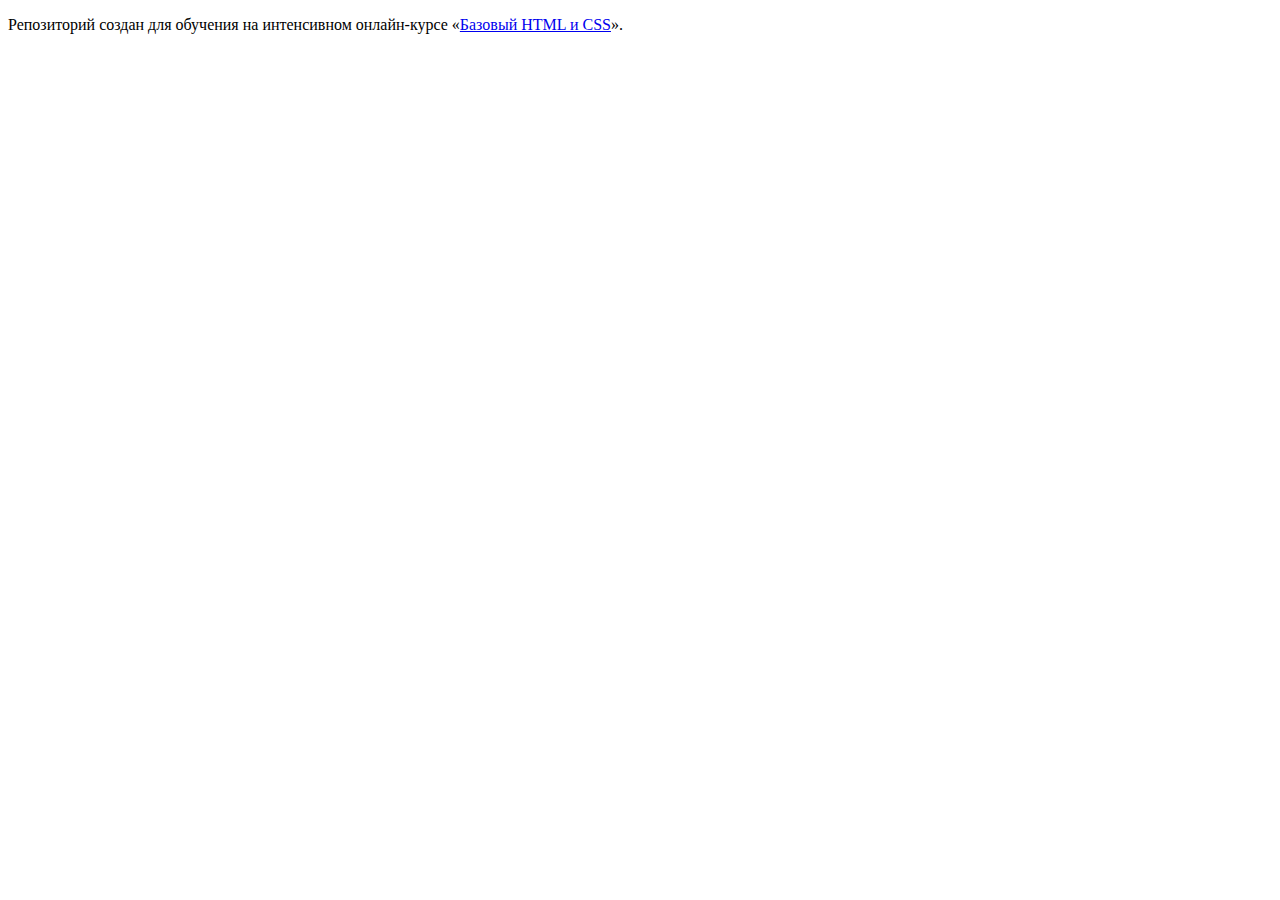
==== index.html @ 399014eb ":hatching_chick:" ====
<!DOCTYPE html>
<html lang="ru">
  <head>
    <meta charset="utf-8">
    <title>HTML Academy: Барбершоп</title>
  </head>
  <body>

    <p>Репозиторий создан для обучения на интенсивном онлайн‑курсе «<a href="https://htmlacademy.ru/intensive/htmlcss">Базовый HTML и CSS</a>».</p>

  </body>
</html>
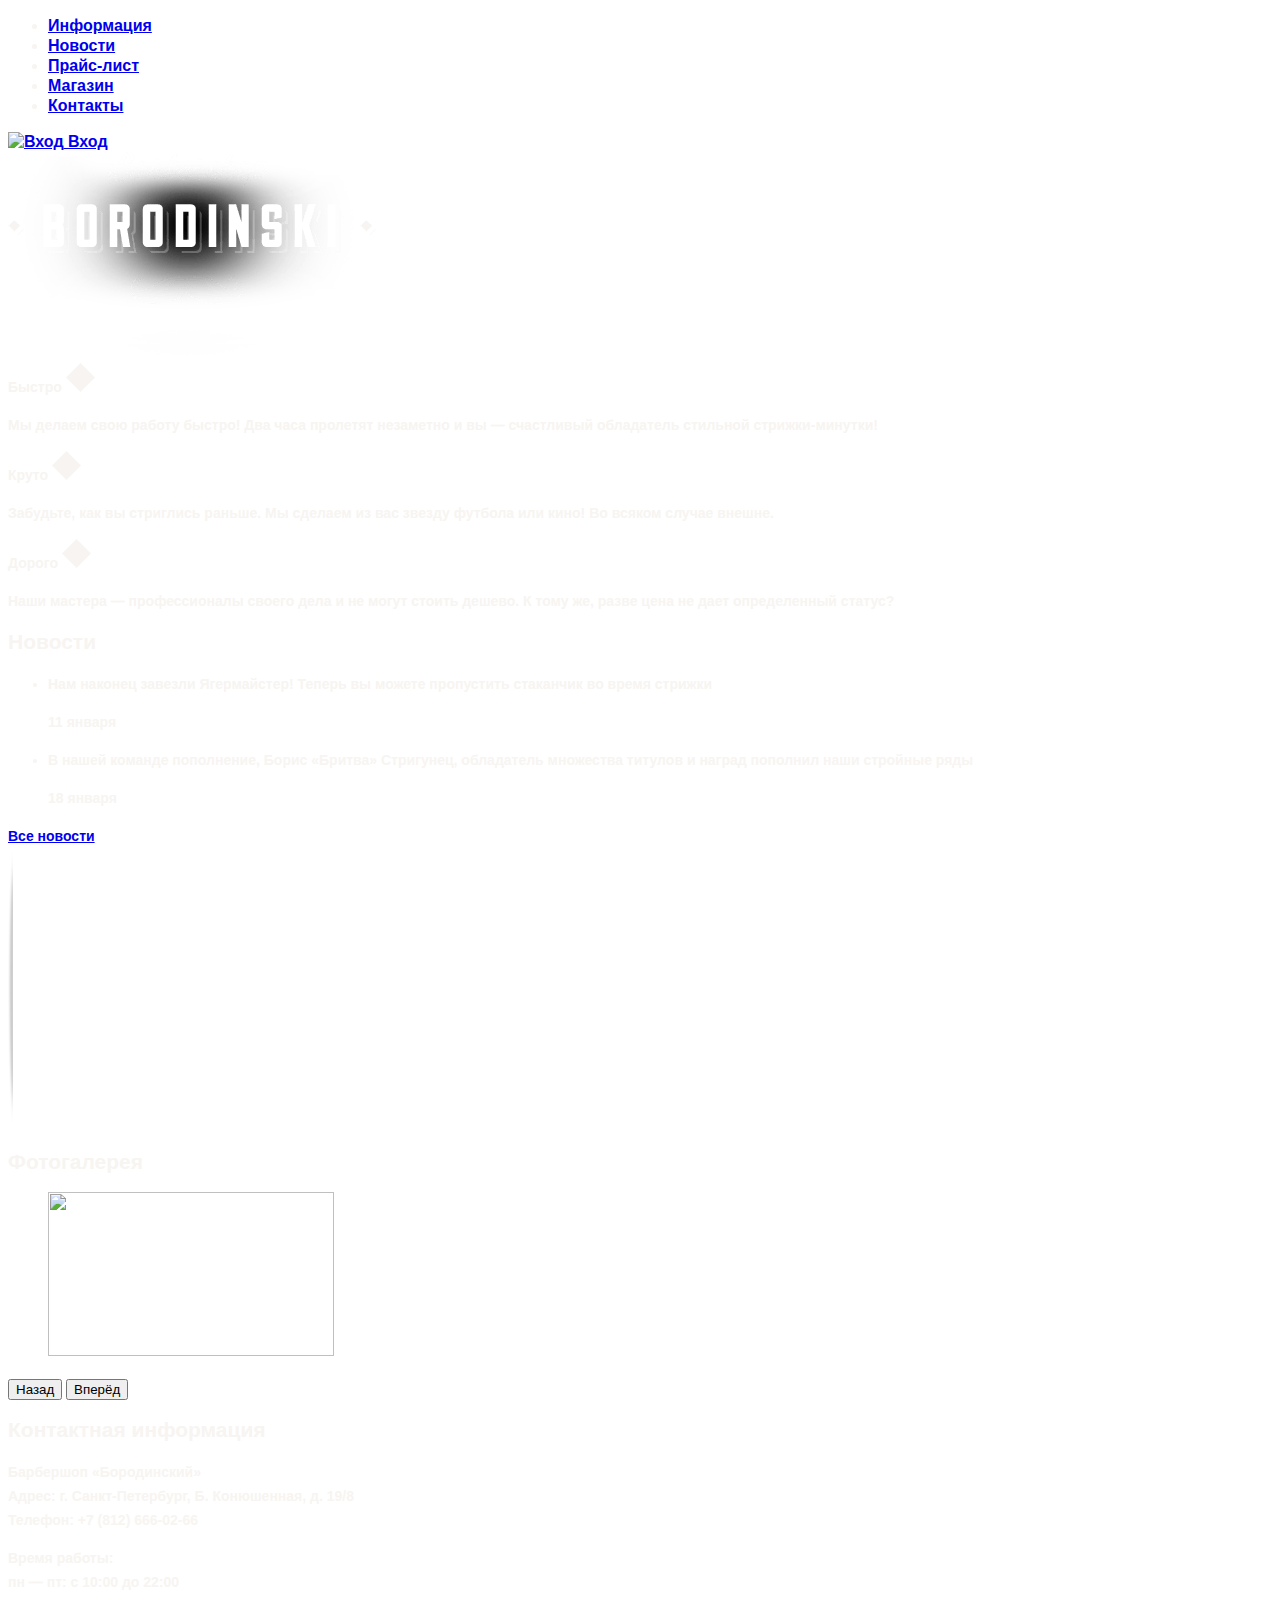
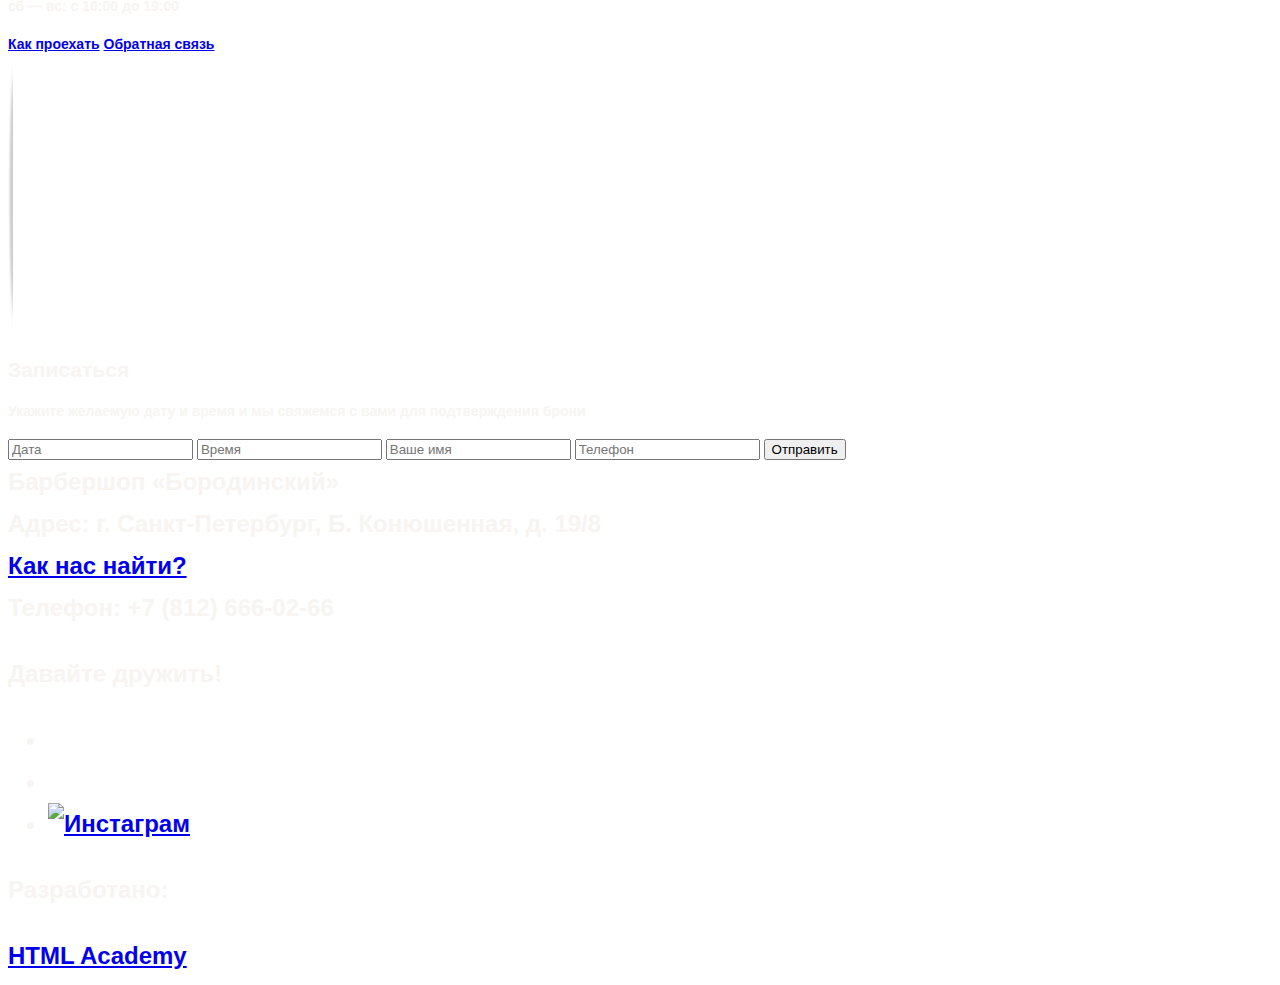
==== commit 6b48d37e: "Картинки, разметка с размерами, стили, подключение стилей" ====
--- a/index.html
+++ b/index.html
@@ -2,11 +2,144 @@
 <html lang="ru">
   <head>
     <meta charset="utf-8">
-    <title>HTML Academy: Барбершоп</title>
+    <title>Барбершоп «Бородинский»</title>
+    <link href="css/style.css" rel="stylesheet">
   </head>
   <body>
-
-    <p>Репозиторий создан для обучения на интенсивном онлайн‑курсе «<a href="https://htmlacademy.ru/intensive/htmlcss">Базовый HTML и CSS</a>».</p>
-
+    <header class="main-header">
+      <div class="container">
+        <nav class="main-navigation">
+          <ul>
+            <li>
+              <a href="#">Информация</a>
+            </li>
+            <li>
+              <a href="#">Новости</a>
+            </li>
+            <li>
+              <a href="#">Прайс-лист</a>
+            </li>
+            <li>
+              <a href="#">Магазин</a>
+            </li>
+            <li>
+              <a href="#">Контакты</a>
+            </li>
+          </ul>
+        </nav>
+        <div class="user-block">
+          <a class="login" href="#">
+            <img src="img/icon-login.png" width="18" height="16" alt="Вход">
+          Вход</a>
+        </div>
+      </div>
+    </header>
+    <main class="container">
+      <div class="index-logo">
+        <img src="img/BORODINSKI Logo.png" width="368" height="204" alt="Барбершоп «Бородинский»">
+      </div>
+      <section class="features">
+        <div class="features-item">
+          <b class="features-name">Быстро</b>
+            <img src="img/Shape 1.svg" width="29" height="29" alt="ромб">
+          <p>Мы делаем свою работу быстро! Два часа пролетят незаметно и вы — счастливый обладатель стильной стрижки-минутки!</p>
+        </div>
+        <div class="features-item">
+          <b class="features-name">Круто</b>
+            <img src="img/Shape 1.svg" width="29" height="29" alt="ромб">
+          <p>Забудьте, как вы стриглись раньше. Мы сделаем из вас звезду футбола или кино! Во всяком случае внешне.</p>
+        </div>
+        <div class="features-item">
+          <b class="features-name">Дорого</b>
+            <img src="img/Shape 1.svg" width="29" height="29" alt="ромб">
+          <p>Наши мастера — профессионалы своего дела и не могут стоить дешево. К тому же, разве цена не дает определенный статус?</p>
+        </div>
+      </section>
+      <div class="index-content">
+        <div class="index-content-left">
+          <h2 class="index-content-title">Новости</h2>
+          <ul class="news-preview">
+            <li>
+              <p>Нам наконец завезли Ягермайстер! Теперь вы можете пропустить стаканчик во время стрижки</p>
+              <time datetime="2016-01-11">11 января</time>
+            </li>
+            <li>
+              <p>В нашей команде пополнение, Борис «Бритва» Стригунец, обладатель множества титулов и наград пополнил наши стройные ряды</p>
+              <time datetime="2016-01-18">18 января</time>
+            </li>
+          </ul>
+          <a class="btn" href="#">Все новости</a>
+        </div>
+        <div class="index-content-divider">
+          <img src="img/Content_divider.png" width="8" height="278" alt="разделитель">
+        </div>
+        <div class="index-content-right">
+          <h2 class="index-content-title">Фотогалерея</h2>
+          <div class="gallery">
+            <figure class="gallery-content">
+              <img src="img/News-photo.jpg" width="286" height="164" alt="">
+            </figure>
+            <button class="btn gallery-prev" type="button">Назад</button>
+            <button class="btn gallery-next" type="button">Вперёд</button>
+          </div>
+        </div>
+      </div>
+      <div class="index-content">
+        <div class="index-content-left">
+          <h2 class="index-content-title">Контактная информация</h2>
+          <p>
+            Барбершоп «Бородинский»<br>
+            Адрес: г. Санкт-Петербург, Б. Конюшенная, д. 19/8<br>
+            Телефон: +7 (812) 666-02-66
+          </p>
+          <p>
+            Время работы:<br>
+            пн — пт: с 10:00 до 22:00<br>
+            сб — вс: с 10:00 до 19:00
+          </p>
+          <a class="btn" href="#">Как проехать</a>
+          <a class="btn" href="#">Обратная связь</a>
+        </div>
+        <div class="index-content-divider">
+          <img src="img/Content_divider.png" width="8" height="278" alt="разделитель">
+        </div>
+        <div class="index-content-right">
+          <h2 class="index-content-title">Записаться</h2>
+          <p>Укажите желаемую дату и время и мы свяжемся с вами для подтверждения брони</p>
+          <form class="appointment-form" action="https://echo.htmlacademy.ru" method="post">
+            <input type="text" name="date" value="" placeholder="Дата">
+            <input type="text" name="time" value="" placeholder="Время">
+            <input type="text" name="name" value="" placeholder="Ваше имя">
+            <input type="tel" name="phone" value="" placeholder="Телефон">
+            <button class="btn" type="submit">Отправить</button>
+          </form>
+        </div>
+      </div>
+    </main>
+    <footer class="main-footer">
+      <div class="container">
+        <section class="footer-contacts">
+          Барбершоп «Бородинский»<br>
+          Адрес: г. Санкт-Петербург, Б. Конюшенная, д. 19/8<br>
+          <a href="#">Как нас найти?</a><br>
+          Телефон: +7 (812) 666-02-66
+        </section>
+        <section class="footer-social">
+          <p>Давайте дружить!</p>
+          <ul>
+            <li><a class="social-btn social-btn-vk" href="#">
+              <img src="img/vk-icon.png" width="25" height="16" alt="Вконтакте"></a></li>
+            <li><a class="social-btn social-btn-fb" href="#">
+              <img src="img/fb-icon.png" width="12" height="22" alt="Фейсбук"></a></li>
+            <li><a class="social-btn social-btn-inst" href="#">
+              <img src="img/inst-icon.png" width="21" height="21" alt="Инстаграм"></a></li>
+          </ul>
+        </section>
+        <section class="footer-copyright">
+          <p>Разработано:</p>
+          <a class="btn" href="https://htmlacademy.ru">HTML Academy</a>
+        </section>
+      </div>
+    </footer>
   </body>
 </html>
--- a/css/style.css
+++ b/css/style.css
@@ -0,0 +1,17 @@
+body {
+  font-size: 24px;
+  line-height: 42px;
+  color: #f7f4f1;
+  font-weight: bold;
+  font-family: "PTSans", sans-serif;
+}
+
+header {
+  font-size: 16px;
+  line-height: 20px;
+}
+
+main {
+  font-size: 14px;
+  line-height: 24px;
+}
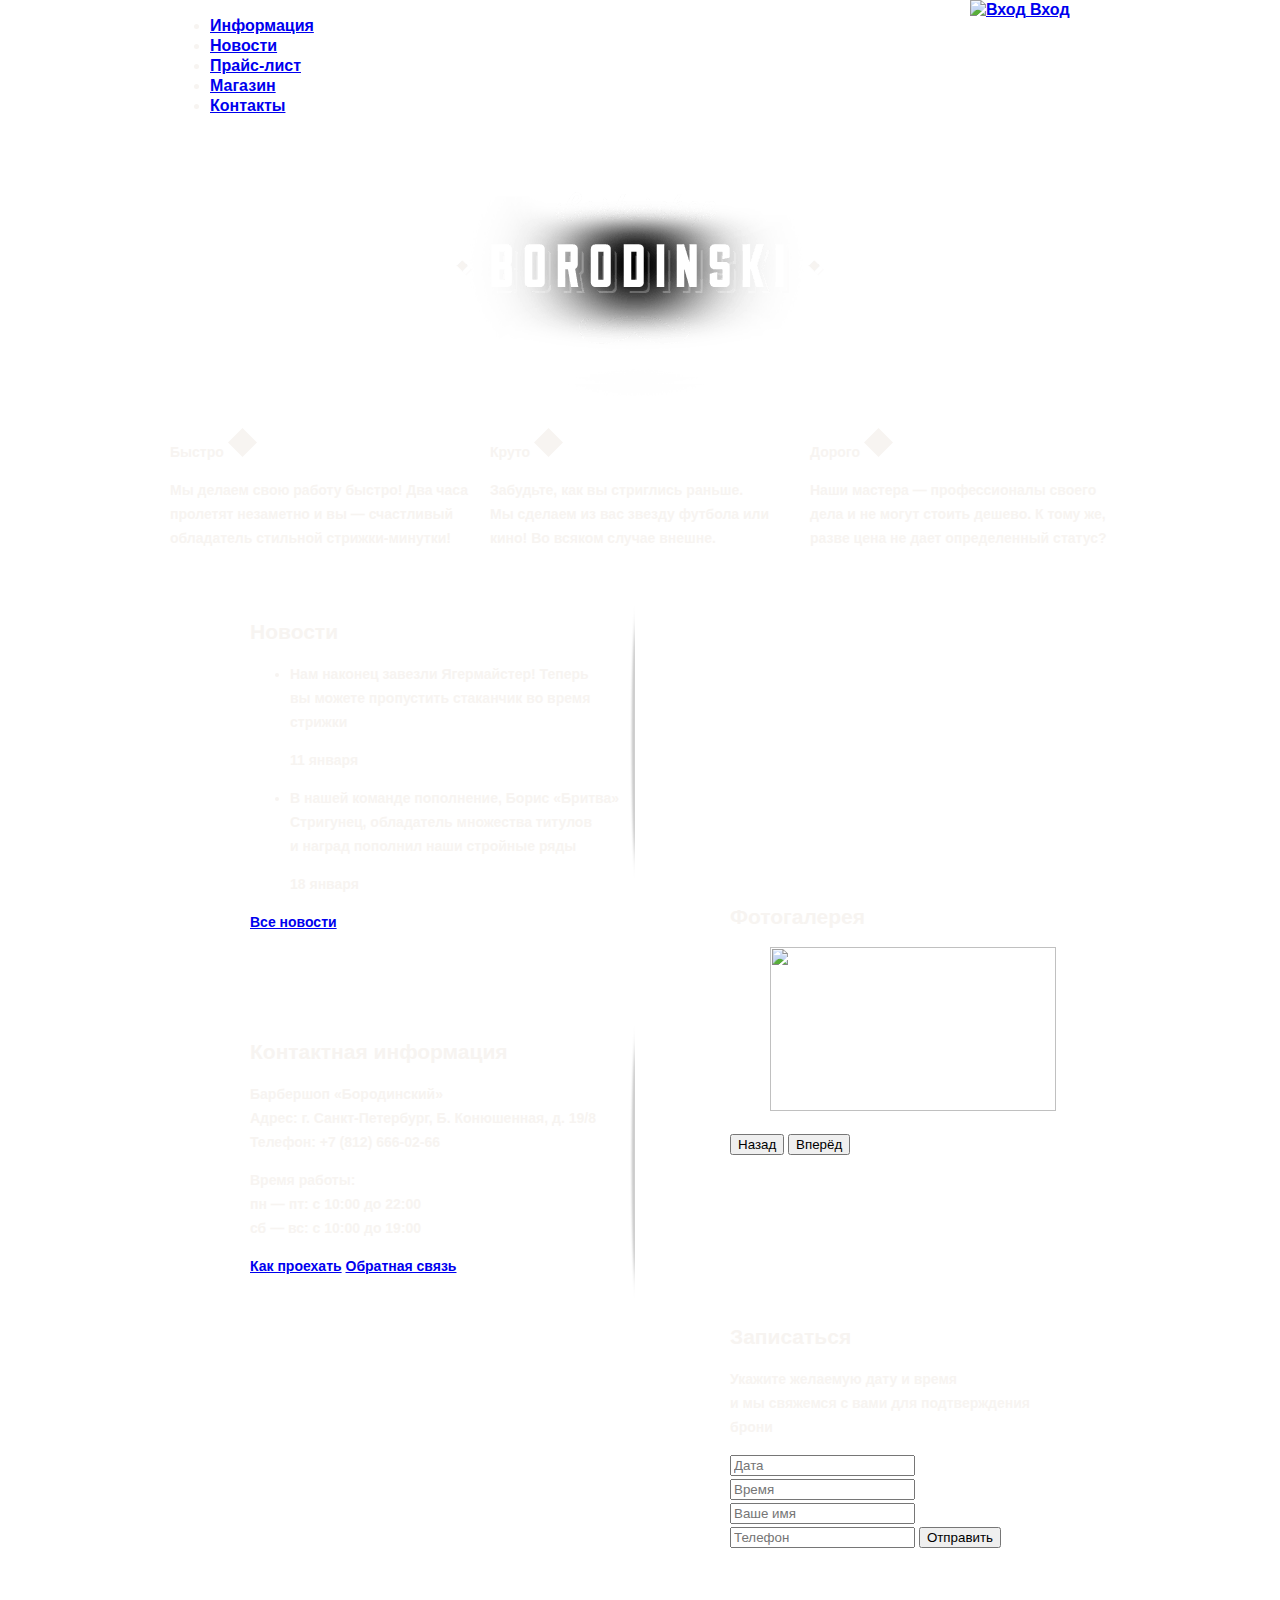
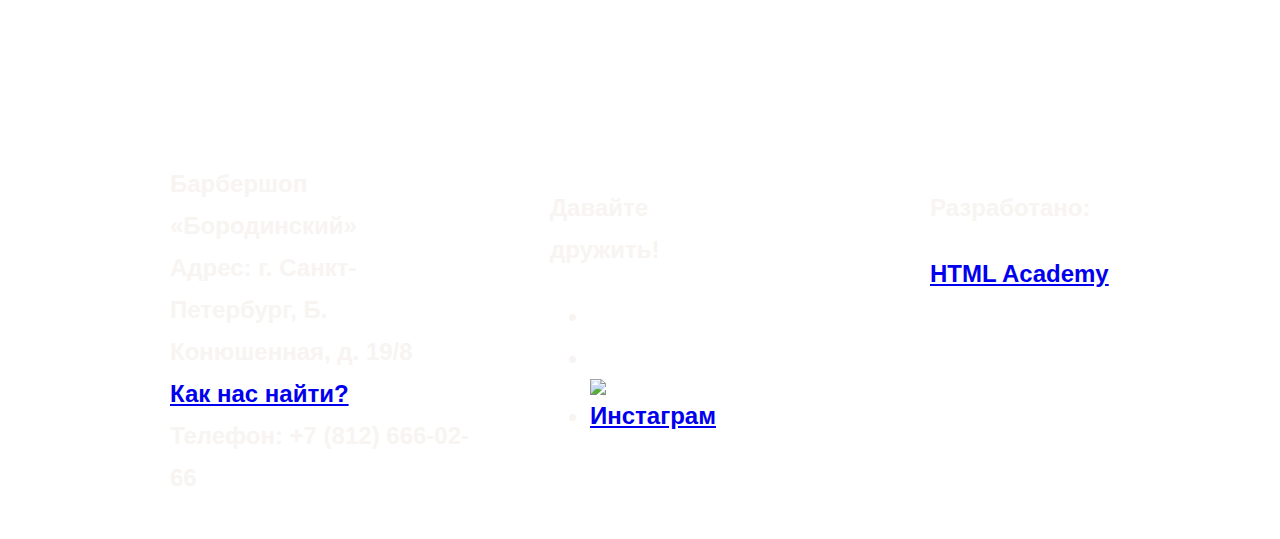
==== commit 6dd48d53: "Стили внутренних страниц" ====
--- a/index.html
+++ b/index.html
@@ -7,7 +7,7 @@
   </head>
   <body>
     <header class="main-header">
-      <div class="container">
+      <div class="container clearfix">
         <nav class="main-navigation">
           <ul>
             <li>
@@ -34,7 +34,7 @@
         </div>
       </div>
     </header>
-    <main class="container">
+    <main class="container clearfix">
       <div class="index-logo">
         <img src="img/BORODINSKI Logo.png" width="368" height="204" alt="Барбершоп «Бородинский»">
       </div>
@@ -117,7 +117,7 @@
       </div>
     </main>
     <footer class="main-footer">
-      <div class="container">
+      <div class="container clearfix">
         <section class="footer-contacts">
           Барбершоп «Бородинский»<br>
           Адрес: г. Санкт-Петербург, Б. Конюшенная, д. 19/8<br>
--- a/css/style.css
+++ b/css/style.css
@@ -1,3 +1,10 @@
+html,
+body {
+  min-width: 1122px;
+  margin: 0;
+  padding: 0;
+}
+
 body {
   font-size: 24px;
   line-height: 42px;
@@ -6,12 +13,105 @@
   font-family: "PTSans", sans-serif;
 }
 
+.clearfix::after {
+  content: "";
+  display: table;
+  clear: both;
+}
+
+.container {
+  width: 940px;
+  margin: 0 auto;
+  padding: 0 10px;
+}
+
 header {
   font-size: 16px;
   line-height: 20px;
+}
+
+.main-header {
+  margin-bottom: 60px;
+}
+
+.main-navigation {
+  float: left;
+  width: 780px;
+  min-height: 70px;
+}
+
+.user-block {
+  float: right;
+  width: 140px;
+  min-height: 70px;
 }
 
 main {
   font-size: 14px;
   line-height: 24px;
 }
+
+.index-logo {
+  width: 368px;
+  min-height: 204px;
+  margin-right: auto;
+  margin-left: auto;
+  margin-bottom: 25px;
+}
+
+.features {
+  margin-bottom: 80px;
+}
+
+.features-item {
+  float: left;
+  width: 300px;
+  min-height: 175px;
+  margin-right: 20px;
+}
+
+.features-item:last-child {
+  margin-right: 0;
+}
+
+.index-content {
+  margin-bottom: 35px;
+  padding: 50px 80px;
+}
+
+.index-content-left {
+  float: left;
+  width: 380px;
+  min-height: 330px;
+}
+
+.index-content-right {
+  float: right;
+  width: 300px;
+  min-height: 330px;
+}
+
+.main-footer {
+  margin-top: 65px;
+  padding-top: 60px;
+  padding-bottom: 40px;
+}
+
+.footer-contacts {
+  float: left;
+  width: 320px;
+  margin-right: 60px;
+  min-height: 90px;
+}
+
+.footer-social {
+  float: left;
+  width: 180px;
+  min-height: 90px;
+}
+
+.footer-copyright {
+  float: right;
+  width: 180px;
+  min-height: 90px;
+}
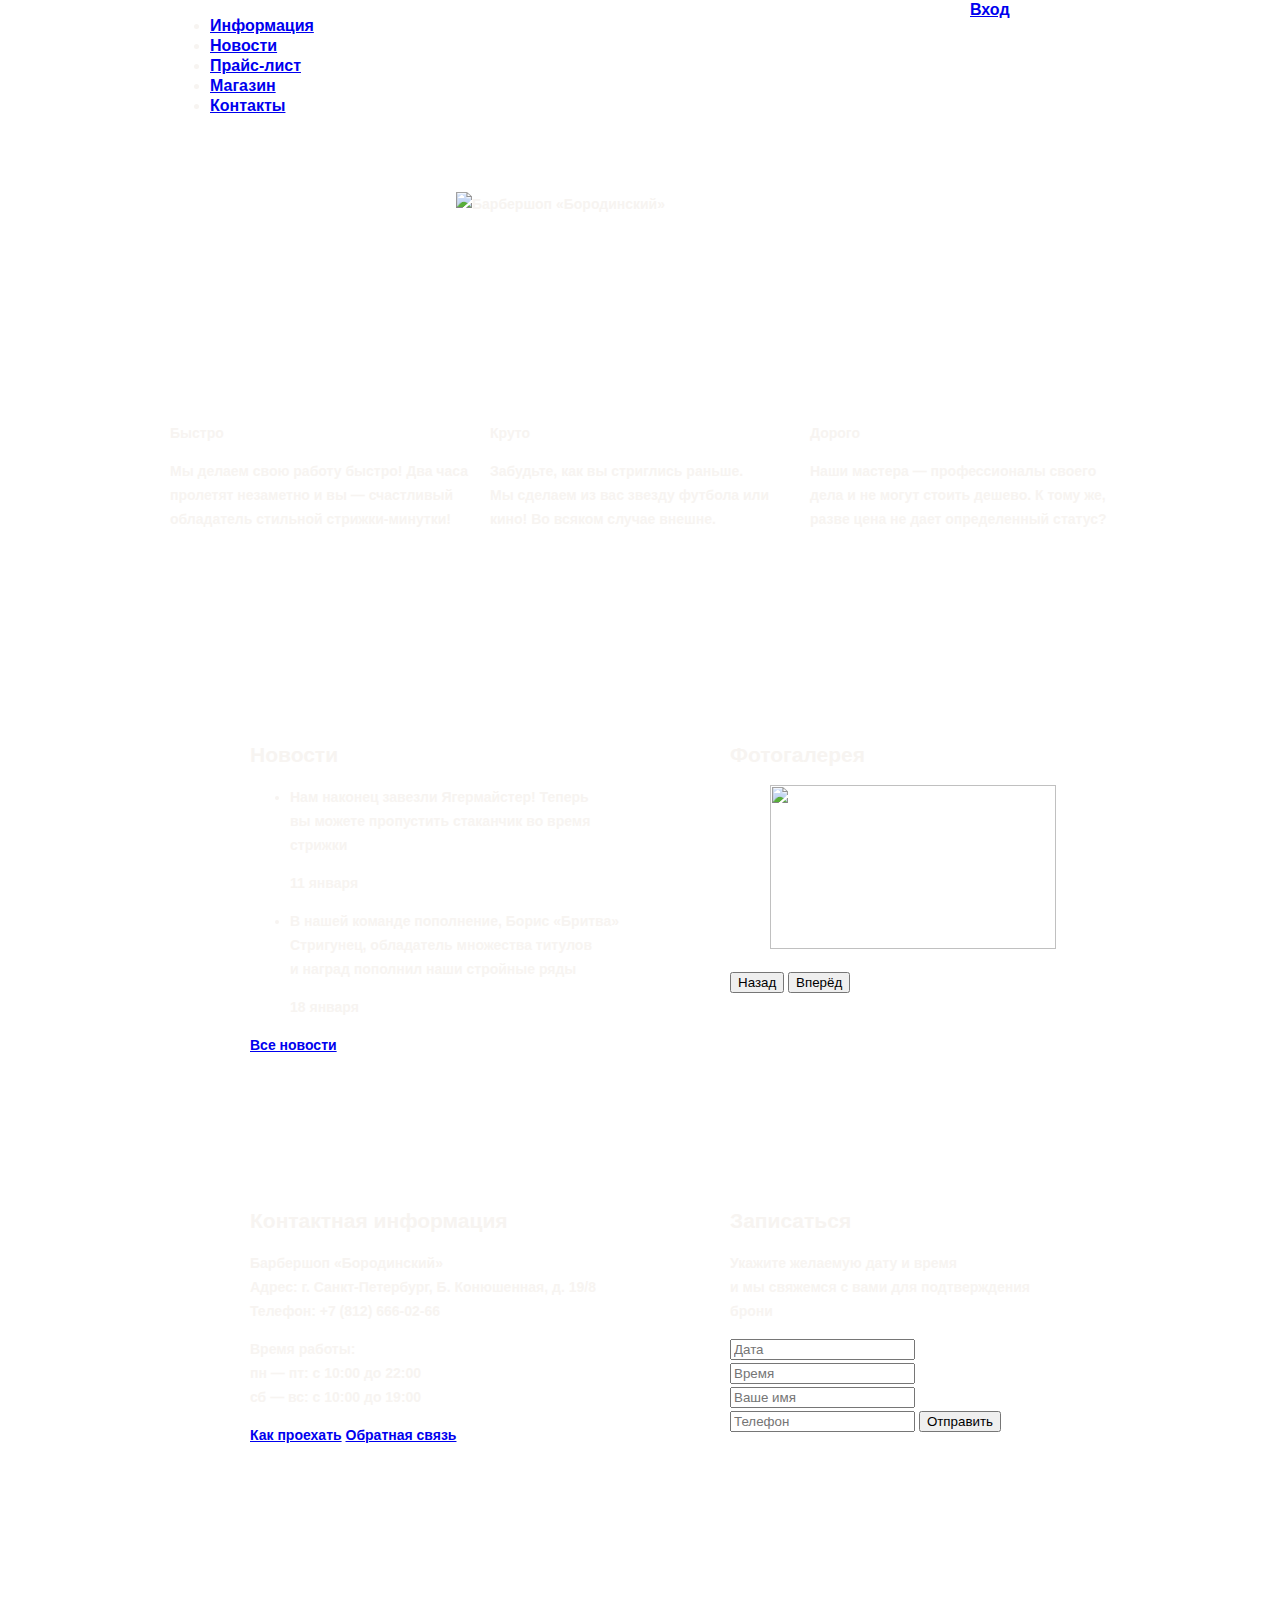
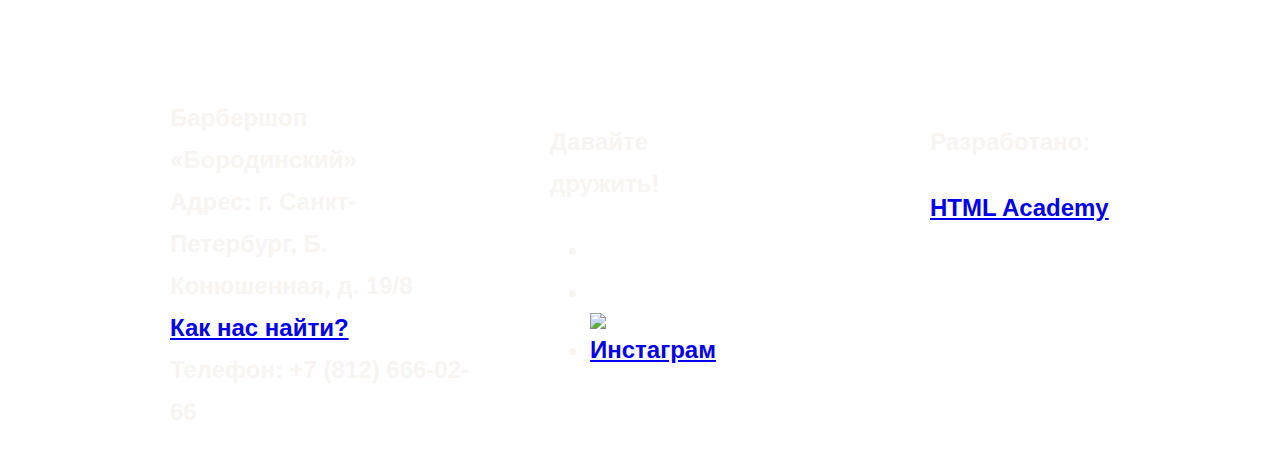
==== commit 3bf9f56d: "Код индекса в соответствии со стилями" ====
--- a/index.html
+++ b/index.html
@@ -28,34 +28,29 @@
           </ul>
         </nav>
         <div class="user-block">
-          <a class="login" href="#">
-            <img src="img/icon-login.png" width="18" height="16" alt="Вход">
-          Вход</a>
+          <a class="login" href="#">Вход</a>
         </div>
       </div>
     </header>
-    <main class="container clearfix">
+    <main class="container">
       <div class="index-logo">
-        <img src="img/BORODINSKI Logo.png" width="368" height="204" alt="Барбершоп «Бородинский»">
+        <img src="img/index-logo.png" width="368" height="204" alt="Барбершоп «Бородинский»">
       </div>
-      <section class="features">
+      <section class="features clearfix">
         <div class="features-item">
           <b class="features-name">Быстро</b>
-            <img src="img/Shape 1.svg" width="29" height="29" alt="ромб">
           <p>Мы делаем свою работу быстро! Два часа пролетят незаметно и вы — счастливый обладатель стильной стрижки-минутки!</p>
         </div>
         <div class="features-item">
           <b class="features-name">Круто</b>
-            <img src="img/Shape 1.svg" width="29" height="29" alt="ромб">
           <p>Забудьте, как вы стриглись раньше. Мы сделаем из вас звезду футбола или кино! Во всяком случае внешне.</p>
         </div>
         <div class="features-item">
           <b class="features-name">Дорого</b>
-            <img src="img/Shape 1.svg" width="29" height="29" alt="ромб">
           <p>Наши мастера — профессионалы своего дела и не могут стоить дешево. К тому же, разве цена не дает определенный статус?</p>
         </div>
       </section>
-      <div class="index-content">
+      <div class="index-content clearfix">
         <div class="index-content-left">
           <h2 class="index-content-title">Новости</h2>
           <ul class="news-preview">
@@ -70,21 +65,18 @@
           </ul>
           <a class="btn" href="#">Все новости</a>
         </div>
-        <div class="index-content-divider">
-          <img src="img/Content_divider.png" width="8" height="278" alt="разделитель">
-        </div>
         <div class="index-content-right">
           <h2 class="index-content-title">Фотогалерея</h2>
           <div class="gallery">
             <figure class="gallery-content">
-              <img src="img/News-photo.jpg" width="286" height="164" alt="">
+              <img src="img/photo-1.jpg" width="286" height="164" alt="">
             </figure>
             <button class="btn gallery-prev" type="button">Назад</button>
             <button class="btn gallery-next" type="button">Вперёд</button>
           </div>
         </div>
       </div>
-      <div class="index-content">
+      <div class="index-content clearfix">
         <div class="index-content-left">
           <h2 class="index-content-title">Контактная информация</h2>
           <p>
@@ -99,9 +91,6 @@
           </p>
           <a class="btn" href="#">Как проехать</a>
           <a class="btn" href="#">Обратная связь</a>
-        </div>
-        <div class="index-content-divider">
-          <img src="img/Content_divider.png" width="8" height="278" alt="разделитель">
         </div>
         <div class="index-content-right">
           <h2 class="index-content-title">Записаться</h2>
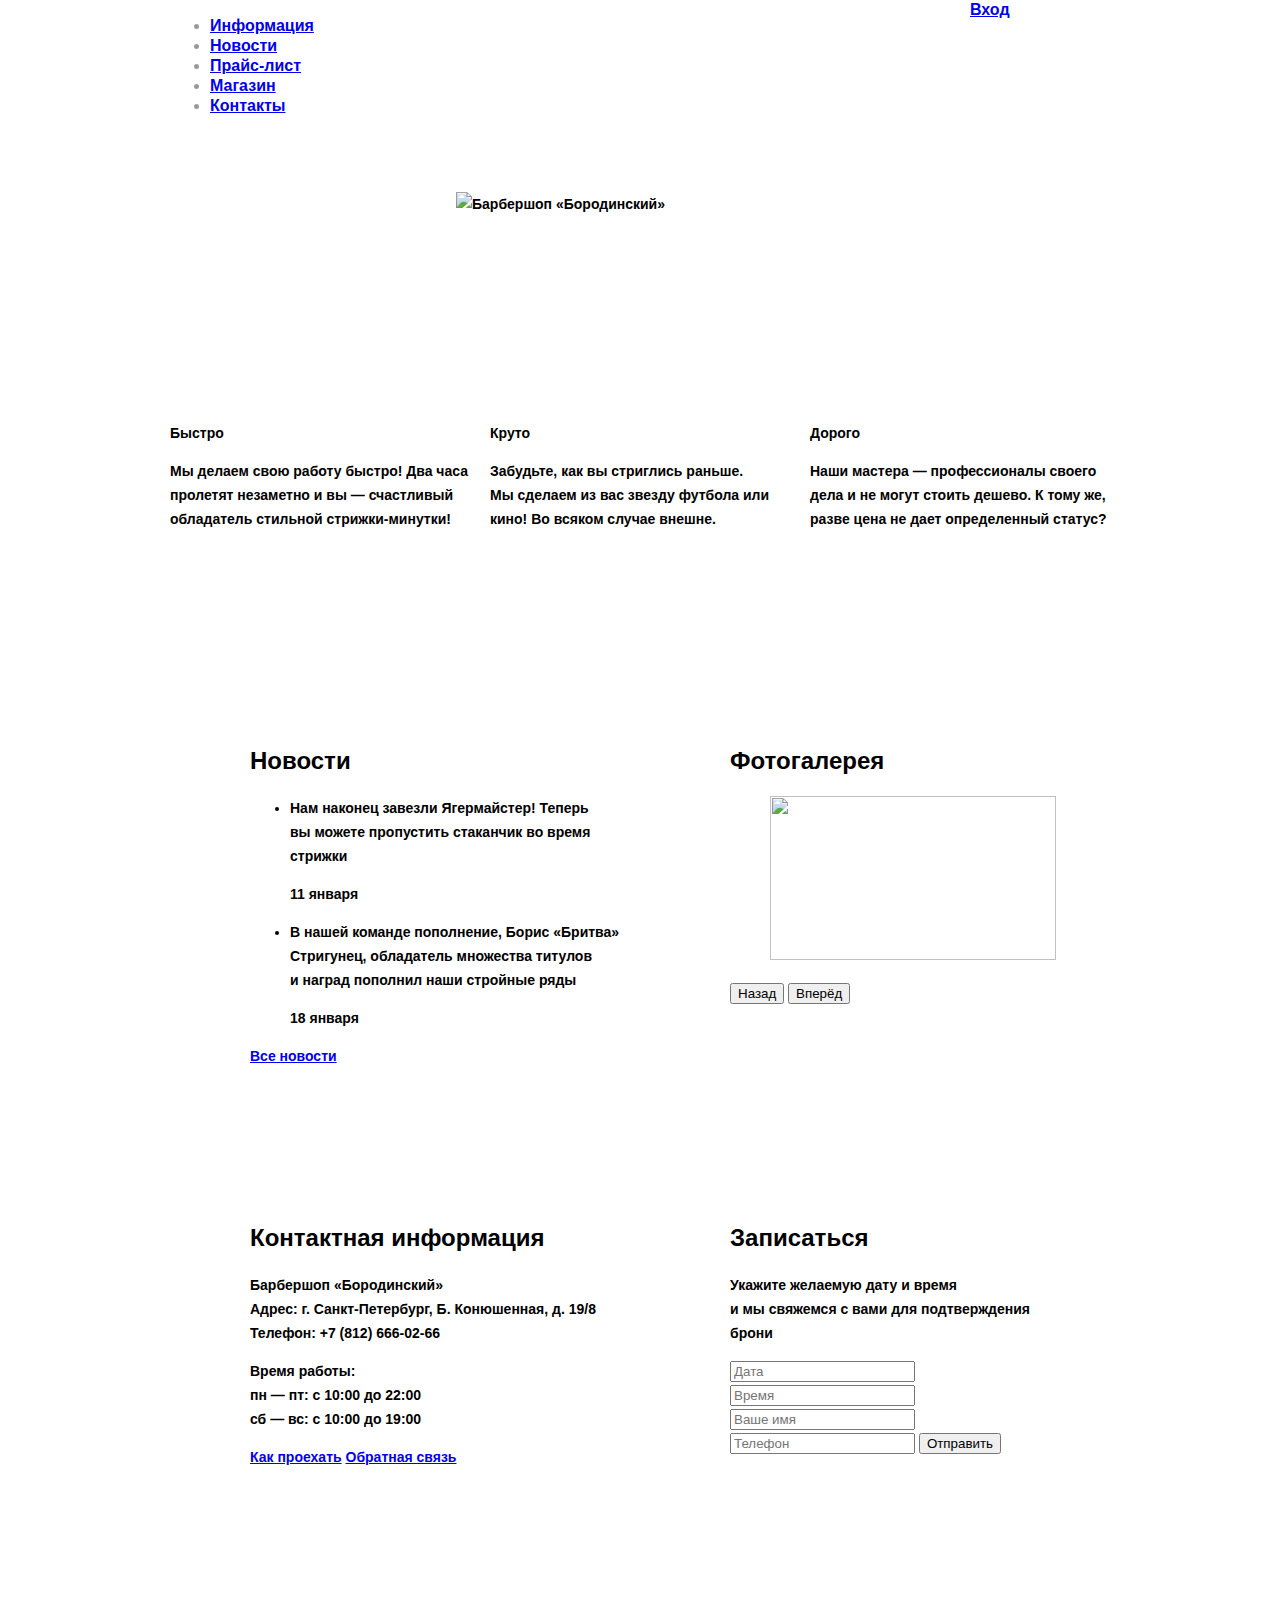
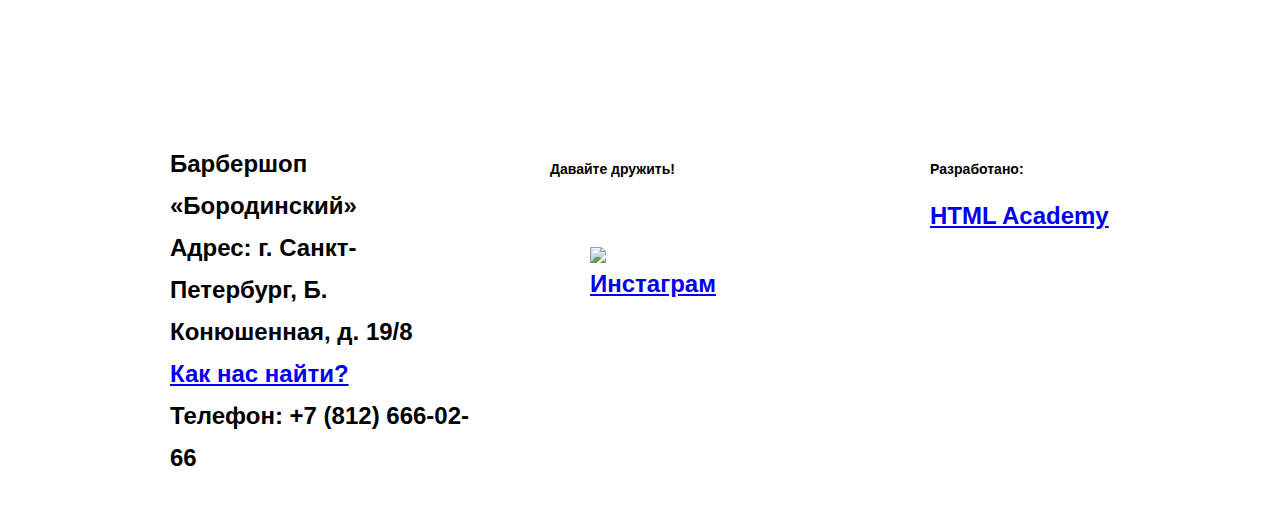
==== commit 0086adf1: "Сделала то, что в скайпе" ====
--- a/index.html
+++ b/index.html
@@ -32,7 +32,7 @@
         </div>
       </div>
     </header>
-    <main class="container">
+    <main class="container clearfix">
       <div class="index-logo">
         <img src="img/index-logo.png" width="368" height="204" alt="Барбершоп «Бородинский»">
       </div>
@@ -105,7 +105,7 @@
         </div>
       </div>
     </main>
-    <footer class="main-footer">
+    <footer class="footer">
       <div class="container clearfix">
         <section class="footer-contacts">
           Барбершоп «Бородинский»<br>
@@ -115,7 +115,7 @@
         </section>
         <section class="footer-social">
           <p>Давайте дружить!</p>
-          <ul>
+          <ul class="social">
             <li><a class="social-btn social-btn-vk" href="#">
               <img src="img/vk-icon.png" width="25" height="16" alt="Вконтакте"></a></li>
             <li><a class="social-btn social-btn-fb" href="#">
--- a/css/style.css
+++ b/css/style.css
@@ -8,7 +8,7 @@
 body {
   font-size: 24px;
   line-height: 42px;
-  color: #f7f4f1;
+  color: #000000;
   font-weight: bold;
   font-family: "PTSans", sans-serif;
 }
@@ -28,16 +28,35 @@
 header {
   font-size: 16px;
   line-height: 20px;
+  color: #999999;
 }
 
 .main-header {
   margin-bottom: 60px;
 }
 
+.inner-header {
+  margin-bottom: 55px;
+}
+
 .main-navigation {
   float: left;
   width: 780px;
   min-height: 70px;
+}
+
+.inner-logo {
+  float: left;
+  width: 150px;
+}
+
+.inner-navigation {
+  float: left;
+  width: 650px;
+ }
+
+.navigation-menu li{
+  display: inline-block;
 }
 
 .user-block {
@@ -91,7 +110,7 @@
   min-height: 330px;
 }
 
-.main-footer {
+.footer {
   margin-top: 65px;
   padding-top: 60px;
   padding-bottom: 40px;
@@ -110,8 +129,104 @@
   min-height: 90px;
 }
 
+.social li {
+  display: inline-block;
+}
+
+.footer p {
+  font-size: 14px;
+  line-height: 24px;
+}
+
 .footer-copyright {
   float: right;
   width: 180px;
   min-height: 90px;
 }
+
+.catalogue-title {
+  /*width: 310px;*/
+  margin-bottom: 70px;
+}
+
+.item-title {
+  margin-bottom: 30px;
+}
+
+.breadcrumps li {
+  display: inline-block;
+}
+
+.catalogue-selection {
+  float: left;
+  width: 220px;
+  margin-right: 20px;
+}
+
+h2 {
+  font-size: 24px;
+  line-height: 30px;
+}
+
+.catalogue-selection li {
+  font-size: 14px;
+  line-height: 18px;
+}
+
+.catalogue-gallery {
+  float: right;
+  width: 700px;
+  margin-bottom: 20px;
+  /*только для разметки сетки*/
+  min-height: 290px;
+}
+
+.catalogue-item {
+  float: left;
+  width: 220px;
+  margin-right: 10px;
+}
+
+.catalogue-item:last-child {
+  margin-right: 0;
+}
+
+.catalogue-pages {
+  display: inline-block;
+  width: 195px;
+  margin-top: 20px;
+}
+
+.pagination li {
+  display: inline-block;
+}
+
+.item-content-left {
+  float: left;
+  width: 460px;
+}
+
+.item-content-right {
+  float: right;
+  width: 390px;
+}
+
+.item-preview-big {
+  width: 460px;
+  min-height: 500px;
+  margin-bottom: 20px;
+}
+
+.item-preview-small {
+  width: 460px;
+}
+
+.item-small {
+  float: left;
+  width: 140px;
+  margin-right: 20px;
+}
+
+.item-small:last-child {
+  margin-right: 0;
+}
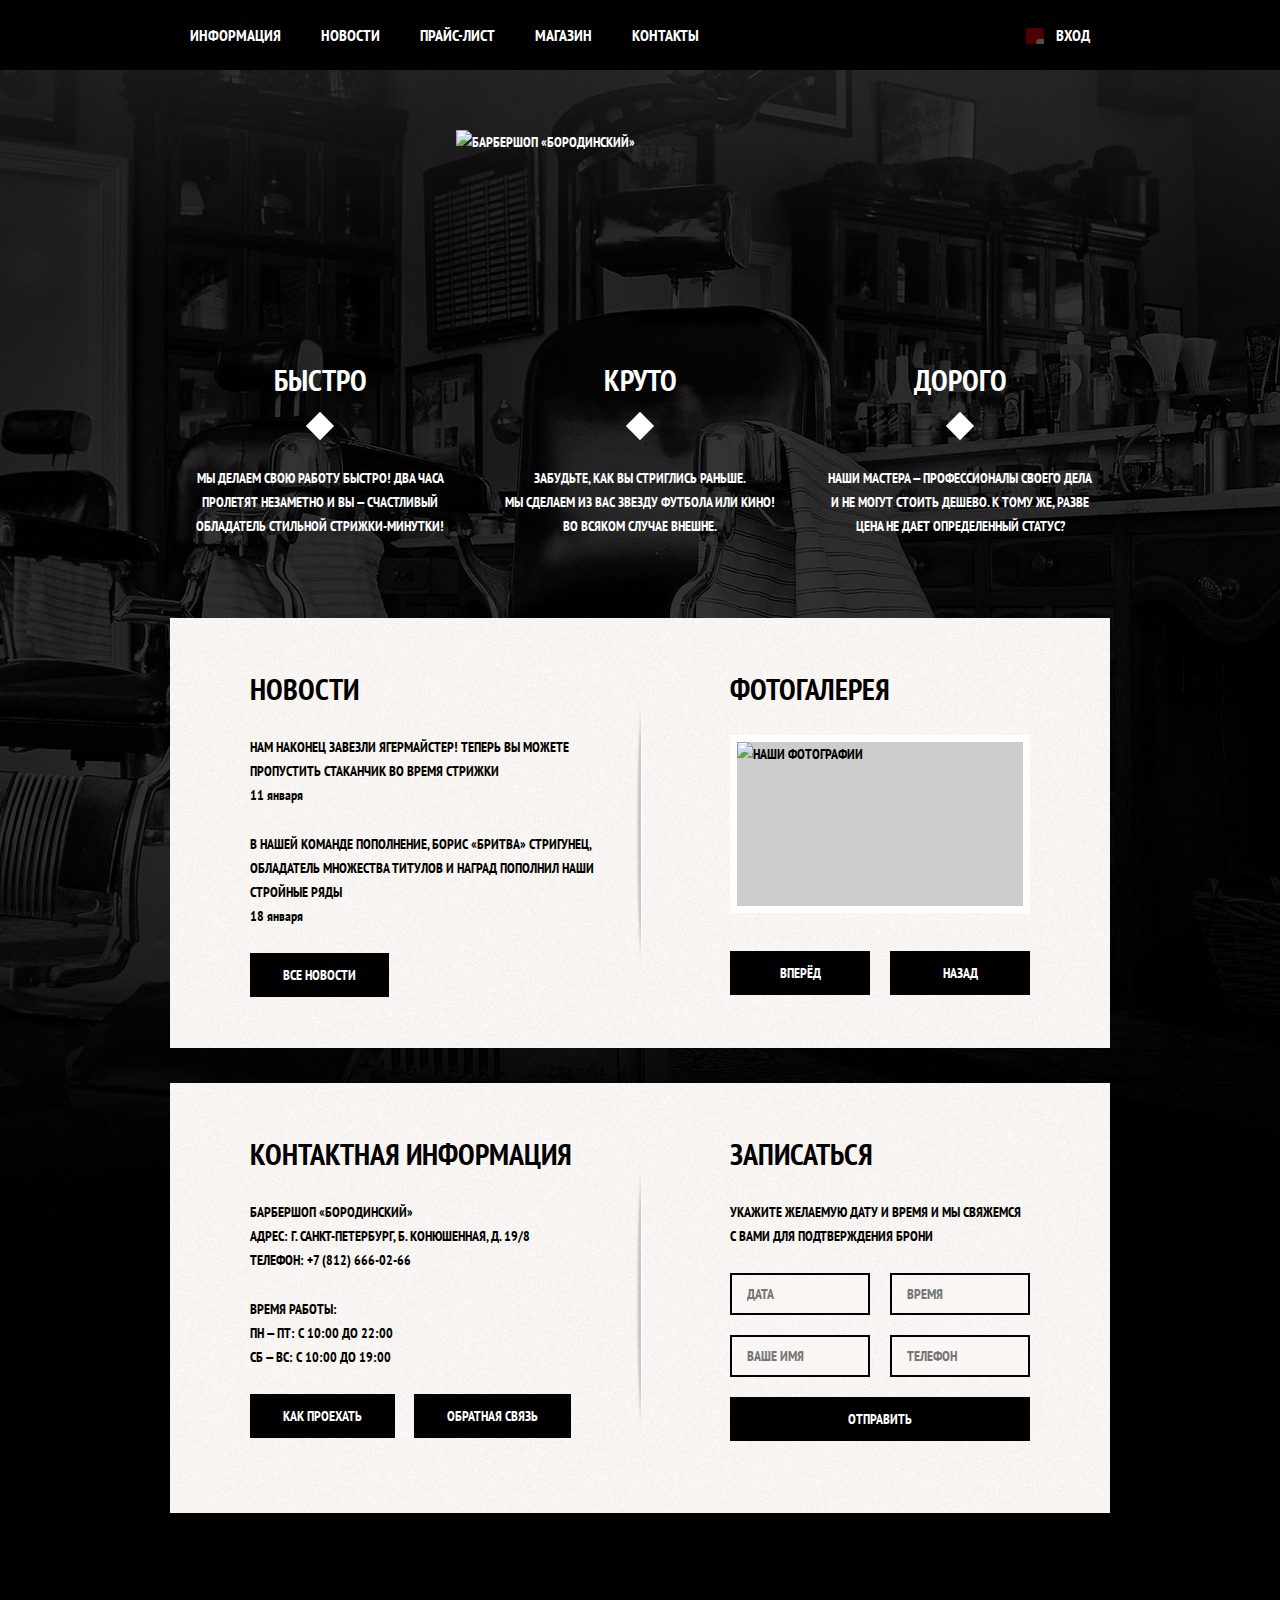
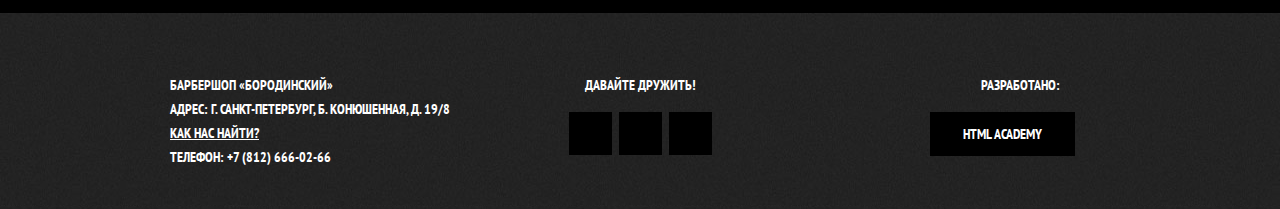
==== commit 1343cc52: "Стилизация страниц Барбершопа" ====
--- a/index.html
+++ b/index.html
@@ -3,6 +3,8 @@
   <head>
     <meta charset="utf-8">
     <title>Барбершоп «Бородинский»</title>
+    <link href="https://fonts.googleapis.com/css?family=PT+Sans+Narrow:400,700&amp;subset=cyrillic" rel="stylesheet">
+    <link rel="stylesheet" href="css/normalize.css">
     <link href="css/style.css" rel="stylesheet">
   </head>
   <body>
@@ -20,7 +22,7 @@
               <a href="#">Прайс-лист</a>
             </li>
             <li>
-              <a href="#">Магазин</a>
+              <a href="babrbershop-catalogue.html">Магазин</a>
             </li>
             <li>
               <a href="#">Контакты</a>
@@ -34,7 +36,7 @@
     </header>
     <main class="container clearfix">
       <div class="index-logo">
-        <img src="img/index-logo.png" width="368" height="204" alt="Барбершоп «Бородинский»">
+        <img src="img/index-logo.png" width="368" height="204" alt="Барбершоп «Бородинский»"> <!--не грузится картинка-->
       </div>
       <section class="features clearfix">
         <div class="features-item">
@@ -69,7 +71,7 @@
           <h2 class="index-content-title">Фотогалерея</h2>
           <div class="gallery">
             <figure class="gallery-content">
-              <img src="img/photo-1.jpg" width="286" height="164" alt="">
+              <img src="img/photo-1.jpg" width="286" height="164" alt="Наши фотографии"> <!--не грузится картинка-->
             </figure>
             <button class="btn gallery-prev" type="button">Назад</button>
             <button class="btn gallery-next" type="button">Вперёд</button>
@@ -115,14 +117,9 @@
         </section>
         <section class="footer-social">
           <p>Давайте дружить!</p>
-          <ul class="social">
-            <li><a class="social-btn social-btn-vk" href="#">
-              <img src="img/vk-icon.png" width="25" height="16" alt="Вконтакте"></a></li>
-            <li><a class="social-btn social-btn-fb" href="#">
-              <img src="img/fb-icon.png" width="12" height="22" alt="Фейсбук"></a></li>
-            <li><a class="social-btn social-btn-inst" href="#">
-              <img src="img/inst-icon.png" width="21" height="21" alt="Инстаграм"></a></li>
-          </ul>
+          <a class="social-btn social-btn-vk" href="#">Вконтакте</a>
+          <a class="social-btn social-btn-fb" href="#">Фейсбук</a>
+          <a class="social-btn social-btn-inst" href="#">Инстаграм</a>
         </section>
         <section class="footer-copyright">
           <p>Разработано:</p>
--- a/css/style.css
+++ b/css/style.css
@@ -1,16 +1,15 @@
 html,
 body {
-  min-width: 1122px;
+  min-width: 960px;
   margin: 0;
   padding: 0;
-}
-
-body {
-  font-size: 24px;
-  line-height: 42px;
-  color: #000000;
-  font-weight: bold;
-  font-family: "PTSans", sans-serif;
+  font-size: 14px;
+  line-height: 24px;
+  color: #ffffff;
+  font-weight: 700;
+  font-family: "PT Sans Narrow", "Arial", sans-serif;
+  text-transform: uppercase;
+  background: #000000 url("../img/tint.jpg") no-repeat center top;
 }
 
 .clearfix::after {
@@ -22,7 +21,7 @@
 .container {
   width: 940px;
   margin: 0 auto;
-  padding: 0 10px;
+  padding: 0 0;
 }
 
 header {
@@ -33,49 +32,154 @@
 
 .main-header {
   margin-bottom: 60px;
-}
-
+  color: #ffffff;
+  background-color: #000000;
+}
+
+.main-navigation {
+  float: left;
+  width: 780px;
+}
+
+.main-navigation ul {
+  margin: 0;
+  padding: 0;
+  list-style: none;
+  font-size: 0;
+}
+
+.main-navigation li {
+  display: inline-block;
+  font-size: 16px;
+  line-height: 20px;
+  vertical-align: top;
+}
+
+.main-navigation a {
+  display: block;
+  color: #ffffff;
+  text-decoration: none;
+  padding: 25px 20px;
+}
+
+.main-navigation a:hover {
+  background: #242424;
+}
+
+/*стили хедера внутренних страниц*/
 .inner-header {
   margin-bottom: 55px;
-}
-
-.main-navigation {
-  float: left;
-  width: 780px;
-  min-height: 70px;
+  color: #ffffff;
+  background-color: #000000;
 }
 
 .inner-logo {
   float: left;
   width: 150px;
+  margin: 0 auto;
+  margin-top: 23px;
+}
+
+.inner-logo img {
+  width: 111px;
+  height: 24px;
 }
 
 .inner-navigation {
   float: left;
-  width: 650px;
+  width: 560px;
  }
 
-.navigation-menu li{
-  display: inline-block;
-}
+ .inner-navigation ul {
+  margin: 0;
+  padding: 0;
+  list-style: none;
+  font-size: 0;
+ }
+
+ .inner-navigation li{
+  display: inline-block;
+  font-size: 16px;
+  line-height: 20px;
+  vertical-align: top;
+}
+
+.inner-navigation a {
+  display: block;
+  color: #ffffff;
+  text-decoration: none;
+  padding: 23px 20px;
+}
+
+.inner-navigation a:hover {
+  background: #242424;
+}
+
+/*.inner-navigation a:active {
+    border-bottom: 4px solid #ffffff;
+}*/
 
 .user-block {
   float: right;
-  width: 140px;
-  min-height: 70px;
-}
-
-main {
-  font-size: 14px;
-  line-height: 24px;
-}
+  max-width: 140px;
+}
+
+/*общие*/
+
+.login {
+  position: relative;
+  display: inline-block;
+  padding: 25px 20px;
+  padding-left: 50px;
+  font-size: 16px;
+  line-height: 20px;
+  vertical-align: top;
+  color: #ffffff;
+  text-decoration: none;
+}
+
+.login:hover {
+  background-color: #242424;
+}
+
+.login::before {
+  content: "";
+  position: absolute;
+  top: 28px;
+  left: 20px;
+  width: 18px;
+  height: 16px;
+  background-position: -10px -208px; /*не встает на место иконка*/
+  background: #ff0000 url("../img/sprite.png") no-repeat;
+  opacity: 0.3;
+}
+
+.login:hover::before {
+  opacity: 1;
+}
+
+/*.sprite {
+    background-image: url("../img/sprite.png");
+    background-repeat: no-repeat;
+    display: block;
+}
+
+.sprite-icon-login {
+    width: 18px;
+    height: 16px;
+    background-position: -10px -208px;
+}*/
 
 .index-logo {
   width: 368px;
-  min-height: 204px;
-  margin-right: auto;
-  margin-left: auto;
+  height: 204px;
+  margin: 0 auto;
   margin-bottom: 25px;
+}
+
+.index-logo img {
+   width: 368px;
+  height: 204px;
 }
 
 .features {
@@ -85,17 +189,47 @@
 .features-item {
   float: left;
   width: 300px;
-  min-height: 175px;
   margin-right: 20px;
+  text-align: center;
+}
+
+.features-item p {
+  margin: 10px;
+  margin-bottom: 0;
 }
 
 .features-item:last-child {
   margin-right: 0;
+}
+
+.features-name {
+  position: relative;
+  display: block;
+  margin-bottom: 30px;
+  padding-bottom: 35px;
+  font-size: 30px;
+  line-height: 42px;
+}
+
+.features-name::after {
+  content: "";
+  position: absolute;
+  bottom: 0;
+  left: 50%;
+  display: block;
+  width: 20px;
+  height: 20px;
+  margin-left: -10px;
+  background-color: #ffffff;
+  transform: rotate(45deg);
 }
 
 .index-content {
   margin-bottom: 35px;
   padding: 50px 80px;
+  color: #000000;
+  background: url("../img/Content_divider.png") no-repeat center,
+  #f8f5f2 url("../img/features_pattern.jpg");
 }
 
 .index-content-left {
@@ -110,10 +244,121 @@
   min-height: 330px;
 }
 
+.index-content-title {
+  margin: 0;
+  margin-bottom: 25px;
+  font-size: 30px;
+  line-height: 42px;
+}
+
+.index-content p {
+  margin: 0;
+  margin-bottom: 25px;
+}
+
+.news-preview {
+  margin: 0;
+  padding: 0;
+  padding-right: 35px;
+  list-style: none;
+}
+
+.news-preview li {
+  margin-bottom: 25px;
+}
+
+.news-preview p {
+  margin-bottom: 0;
+}
+
+.news-preview time {
+  text-transform: none;
+}
+
+.btn {
+  margin-right: 16px;
+  display: inline-block;
+  padding: 10px 33px;
+  font: inherit;
+  text-transform: uppercase;
+  text-decoration: none;
+  color: #ffffff;
+  vertical-align: top;
+  text-align: center;
+  background-color: #000000;
+  border: none;
+  cursor: pointer;
+}
+
+.btn:hover,
+.btn:active {
+  background-color: #663d15;
+}
+
+.gallery {
+  position: relative;
+  height: 260px;
+}
+
+.gallery-content {
+  height: 164px;
+  margin: 0;
+  background-color: #cccccc;
+  border: 7px solid #ffffff;
+}
+
+.gallery-content img {
+  width: 286px;
+  height: 164px;
+}
+
+.gallery .btn {
+  position: absolute;
+  bottom: 0;
+  width: 140px;
+  margin: 0;
+}
+
+.gallery-prev {
+  right: 0;
+}
+
+.gallery-next {
+  left: 0;
+}
+
+.appointment-form input {
+  float: left;
+  width: 106px;
+  margin-right: 20px;
+  margin-bottom: 20px;
+  padding: 7px 15px;
+  font: inherit;
+  color: #000000; /*не меняется цвет*/
+  text-transform: uppercase;
+  background-color: #f9f6f3;
+  border: 2px solid #000000;
+}
+
+.appointment-form input:focus {
+  border: 2px solid #663d15;
+}
+
+.appointment-form input:nth-child(2n) {
+  margin-right: 0;
+}
+
+.appointment-form .btn {
+  clear: both;
+  width: 100%;
+}
+
 .footer {
   margin-top: 65px;
   padding-top: 60px;
   padding-bottom: 40px;
+  color: #ffffff;
+  background: #252525 url("../img/footer_pattern.jpg")
 }
 
 .footer-contacts {
@@ -123,19 +368,111 @@
   min-height: 90px;
 }
 
+.footer-contacts a {
+  color: #ffffff;
+}
+
+.footer-contacts a:hover {
+  text-decoration: none;
+}
+
 .footer-social {
   float: left;
   width: 180px;
   min-height: 90px;
-}
-
-.social li {
-  display: inline-block;
-}
-
-.footer p {
-  font-size: 14px;
-  line-height: 24px;
+  text-align: center;
+}
+
+.footer-social p {
+  margin: 0;
+  margin-bottom: 15px;
+}
+
+.social {
+  list-style: none;
+}
+
+.social-btn {
+  display: inline-block;
+  width: 43px;
+  height: 43px;
+  margin: 0 2px;
+  font-size: 0;
+  vertical-align: top;
+  text-decoration: none;
+  background: #000000 url("..img/sprite.png") no-repeat center;
+}
+
+/*.sprite-Inst-icon {
+    width: 21px;
+    height: 21px;
+    background-position: -10px -10px;
+}
+
+.sprite-Inst-icon-bk {
+    width: 21px;
+    height: 21px;
+    background-position: -10px -51px;
+}
+
+.sprite-cross-checkbox {
+    width: 12px;
+    height: 12px;
+    background-position: -10px -92px;
+}
+
+.sprite-fb-icon {
+    width: 12px;
+    height: 22px;
+    background-position: -10px -124px;
+}
+
+.sprite-fb-icon-bk {
+    width: 12px;
+    height: 22px;
+    background-position: -10px -166px;
+}
+
+.sprite-vk-icon {
+    width: 25px;
+    height: 16px;
+    background-position: -10px -244px;
+}
+
+.sprite-vk-icon-bk {
+    width: 25px;
+    height: 16px;
+    background-position: -10px -280px;
+}*/
+
+.social-btn-inst {  /*не встает на место иконка*/
+    /*width: 21px;
+    height: 21px;*/
+    background-position: -10px -10px;
+}
+
+.social-btn-fb {  /*не встает на место иконка*/
+    /*width: 12px;
+    height: 22px;*/
+    background-position: -10px -124px;
+}
+
+.social-btn-vk {  /*не встает на место иконка*/
+    /*width: 25px;
+    height: 16px;*/
+    background-position: -10px -244px;
+}
+
+.social-btn-inst:hover {
+  background-position: -10px -51px;
+}
+
+.social-btn-fb:hover {
+  background-position: -10px -166px;
+}
+
+.social-btn-vk:hover {
+  background-position: -10px -280px;
 }
 
 .footer-copyright {
@@ -144,33 +481,205 @@
   min-height: 90px;
 }
 
-.catalogue-title {
-  /*width: 310px;*/
-  margin-bottom: 70px;
+.footer-copyright p {
+  margin: 0;
+  margin-bottom: 15px;
+  text-align: center;
+  font-size: 14px;
+  line-height: 24px;
+}
+
+.footer-copyright .btn {
+  margin-right: 0;
+}
+
+/*стили внутренних страниц*/
+
+.inner {
+  background: #f6f3f0 url("../img/Inner-background.jpg") no-repeat center top;
+}
+
+h1 {
+  font-size: 30px;
+  line-height: 42px;
+  color: #000000;
+  margin-bottom: 25px;
+}
+
+.breadcrumps {  /*почему-то уехали вправо*/
+  margin-bottom: 55px;
+  list-style: none;
+  color: #000000;
+  text-align: left;
+}
+
+.breadcrumps li {
+  display: inline-block;
+  margin: 0;
+  padding: 0;
+
+}
+
+.breadcrumps a {
+  position: relative;
+  display: block;
+  margin-right: 15px;
+  padding-right: 25px;
+  line-height: 20px;
+  color: #000000;
+  text-decoration: none;
+}
+
+.breadcrumps a::after {
+  content: "";
+  position: absolute;
+  top: 30%;
+  right: 0;
+  display: block;
+  width: 8px;
+  height: 8px;
+  background-color: #000000;
+  transform: rotate(45deg);
+}
+
+.breadcrumps span {
+  color: #aba9a7;
 }
 
 .item-title {
   margin-bottom: 30px;
 }
 
-.breadcrumps li {
-  display: inline-block;
-}
-
 .catalogue-selection {
   float: left;
   width: 220px;
   margin-right: 20px;
+  color: #000000;
+}
+
+.selection-section {
+  margin-bottom: 50px;
+}
+
+.selection-section:last-child {
+  margin-bottom: 0;
 }
 
 h2 {
   font-size: 24px;
   line-height: 30px;
-}
-
-.catalogue-selection li {
-  font-size: 14px;
+  margin-bottom: 30px;
+}
+
+input[type="checkbox"] {
+  display: none;
+}
+
+input[type="checkbox"] + label {
+  display: block;
   line-height: 18px;
+  margin: 15px 0;
+  padding-left: 45px;
+  position: relative;
+  cursor: pointer;
+}
+
+input[type="checkbox"] + label::before {
+  content: "";
+  width: 20px;
+  height: 20px;
+  border: 2px solid #000000;
+  background-color: #f6f3f0;
+  position: absolute;
+  top: 0;
+  left: 0;
+}
+
+input[type="checkbox"]:checked + label::after {  /*Не видно крестика*/
+  content: "";
+  width: 12px;
+  height: 12px;
+  background: #f6f3f0 url("..img/sprite.png") no-repeat center;
+  background-position: -10px -92px;
+  position: absolute;
+  top: 4px;
+  left: 4px;
+}
+
+input[type="checkbox"] + label:hover/*::before*/ {
+  color: #663d15;
+}
+
+input[type="checkbox"]:checked + label:hover/*::after*/ {
+  color: #663d15;
+}
+
+input[type="checkbox"] + label.disabled,
+input[type="checkbox"] + label:disabled/*::before*/ {
+  color: #d1cecc;
+}
+
+input[type="checkbox"]:checked + label.disabled,
+input[type="checkbox"]:checked + label:disabled/*::after*/ {
+  color: #d1cecc;
+}
+
+input[type="radio"] {
+  display: none;
+}
+
+input[type="radio"] + label {
+  display: block;
+  line-height: 18px;
+  margin: 15px 0;
+  padding-left: 45px;
+  position: relative;
+  cursor: pointer;
+}
+
+input[type="radio"] + label::before {
+  content: "";
+  width: 20px;
+  height: 20px;
+  border: 2px solid #000000;
+  border-radius: 15px;
+  background-color: #f6f3f0;
+  position: absolute;
+  top: 0;
+  left: 0;
+}
+
+input[type="radio"]:checked + label::after {  /*Не видно крестика*/
+  content: "";
+  width: 10px;
+  height: 10px;
+  background-color: #000000;
+  border-radius: 6px;
+  position: absolute;
+  top: 7px;
+  left: 7px;
+}
+
+input[type="radio"] + label:hover {
+  color: #663d15;
+}
+
+input[type="radio"]:checked + label:hover {
+  color: #663d15;
+}
+
+input[type="radio"] + label.disabled,
+input[type="radio"] + label:disabled/*::before*/ {
+  color: #d1cecc;
+}
+
+input[type="radio"]:checked + label.disabled,
+input[type="radio"]:checked + label:disabled/*::after*/ {
+  color: #d1cecc;
+}
+
+.selection-section .btn {
+  margin-top: 50px;
 }
 
 .catalogue-gallery {
@@ -179,36 +688,94 @@
   margin-bottom: 20px;
   /*только для разметки сетки*/
   min-height: 290px;
+  font-size: 0;
 }
 
 .catalogue-item {
   float: left;
   width: 220px;
   margin-right: 10px;
-}
-
-.catalogue-item:last-child {
+  margin-bottom: 20px;
+  min-height: 290px;
+  display: inline-block;
+  vertical-align: top;
+  font-size: 0;
+  background-color: #ffffff;
+}
+
+.catalogue-item:nth-child(3n) {
   margin-right: 0;
 }
 
+.item-name {
+  display: block;
+  margin: 15px; /*почему-то большой верхний отступ*/
+  font-size: 14px;
+  line-height: 18px;
+  color: #000000;
+  text-decoration: none;
+}
+
+.item-price-buy {
+  color: #000000;
+  margin: 15px;
+  margin-top: 0;
+}
+
+.item-price-buy span {
+  display: inline-block;
+  min-width: 110px;
+  min-height: 40px;
+  /*padding: 10px 30px;*/
+  font-size: 14px;
+  line-height: 40px;
+  text-align: center;
+  vertical-align: middle;
+  color: #000000;
+  background-color: #e5e5e5;
+  border: none;
+}
+
+.item-price-buy .btn {
+  font-size: 14px;
+  line-height: 18px;
+  color: #ffffff;
+  margin: 0;
+  padding: 11px 18px;
+}
+
 .catalogue-pages {
-  display: inline-block;
-  width: 195px;
   margin-top: 20px;
-}
-
-.pagination li {
-  display: inline-block;
+  margin-left: 240px;
+}
+
+.catalogue-pages a,
+.catalogue-pages span {
+  display: inline-block;
+  min-width: 43px;
+  min-height: 43px;
+  margin-right: 7px;
+  text-align: center;
+  vertical-align: middle;
+  background-color: #000000;
+  color: #ffffff;
+  text-decoration: none;
+  font-size: 14px;
+  line-height: 43px;
+}
+
+.catalogue-pages span {
+  color: #000000;
+  background-color: #ffffff;
+}
+
+.catalogue-pages a:hover {
+  background-color: #663d15;
 }
 
 .item-content-left {
   float: left;
   width: 460px;
-}
-
-.item-content-right {
-  float: right;
-  width: 390px;
 }
 
 .item-preview-big {
@@ -230,3 +797,58 @@
 .item-small:last-child {
   margin-right: 0;
 }
+
+.item-content-right {
+  float: right;
+  width: 390px;
+}
+
+.item-content-right b {
+  display: inline-block;
+  padding-top: 25px;
+  color: #000000;
+}
+
+.item-content-right b:nth-child(2) {
+  margin-left: 175px;
+  color: #e5e5e5;
+}
+
+.item-content-right p {
+  color: #000000;
+  padding-right: 17.5px;
+  margin-bottom: 40px;
+}
+
+.item-content-right .item-price-buy {
+  margin-left: 0;
+  margin-bottom: 65px;
+}
+
+.item-content-right h2 {
+  color: #000000;
+}
+
+.item-consists ul {
+  list-style: none;
+  margin: 0;
+  padding: 0;
+}
+
+.item-consists li {
+  position: relative;
+  color: #000000;
+  padding-left: 20px;
+}
+
+.item-consists li::before {
+  content: "";
+  position: absolute;
+  left: 0;
+  top: 30%;
+  display: block;
+  background-color: #000000;
+  width: 8px;
+  height: 8px;
+  transform: rotate(45deg);
+}
